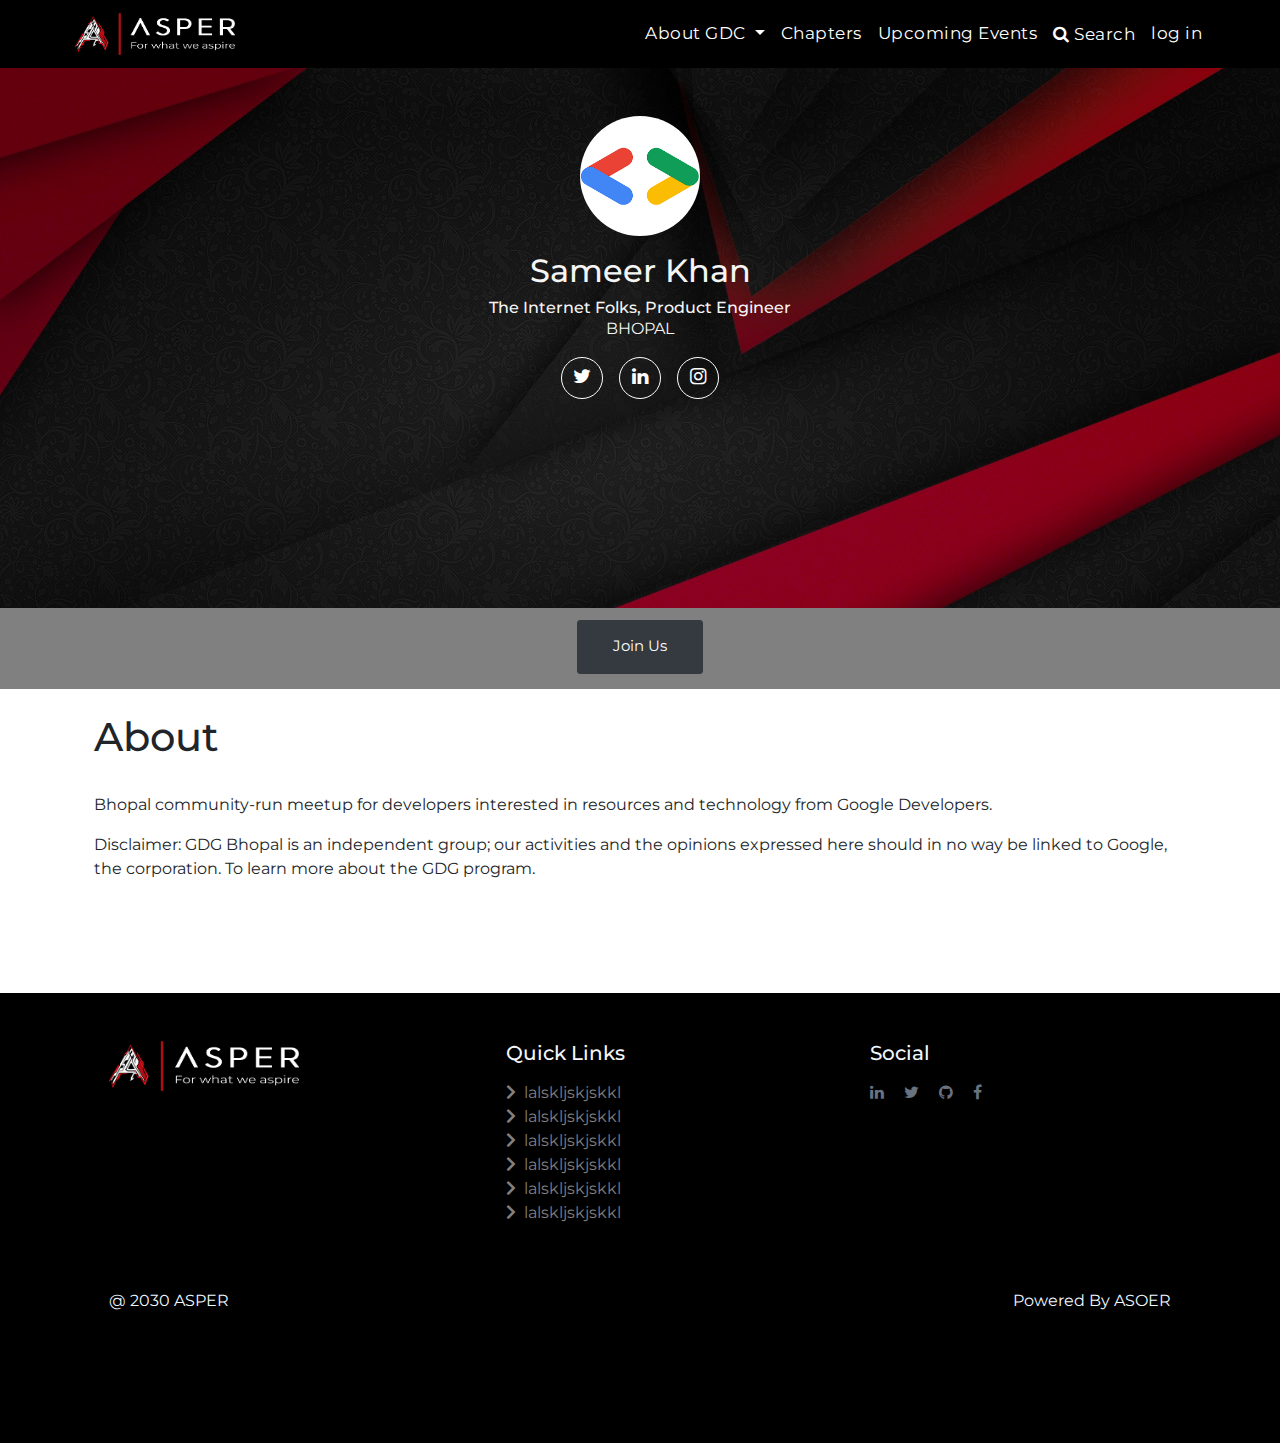
==== final/about.html @ fde1007b "final" ====
<!DOCTYPE html>
<html lang="en">

<meta charset="utf-8">

    <meta name="viewport" content="width=device-width, initial-scale=1, shrink-to-fit=no">
    <meta name="description" content="">
    <meta name="author" content="">
    <link rel="stylesheet" href="https://cdnjs.cloudflare.com/ajax/libs/font-awesome/5.14.0/css/all.min.css" integrity="sha512-1PKOgIY59xJ8Co8+NE6FZ+LOAZKjy+KY8iq0G4B3CyeY6wYHN3yt9PW0XpSriVlkMXe40PTKnXrLnZ9+fkDaog==" crossorigin="anonymous" />
    <link rel="stylesheet" href="https://maxcdn.bootstrapcdn.com/bootstrap/4.0.0/css/bootstrap.min.css" integrity="sha384-Gn5384xqQ1aoWXA+058RXPxPg6fy4IWvTNh0E263XmFcJlSAwiGgFAW/dAiS6JXm" crossorigin="anonymous">
    <link href="https://fonts.googleapis.com/icon?family=Material+Icons" rel="stylesheet">
    <link rel="preconnect" href="https://fonts.gstatic.com">
  <link href="https://fonts.googleapis.com/css2?family=Montserrat:ital,wght@0,100;0,200;0,300;0,400;0,500;0,600;0,700;0,800;0,900;1,100;1,200;1,300;1,400;1,500;1,600;1,700;1,800;1,900&display=swap" rel="stylesheet">
    <link rel="stylesheet" href="assets/css/styleabout.css">
<link rel="stylesheet" href=" https://cdnjs.cloudflare.com/ajax/libs/font-awesome/5.15.3/css/all.min.css">
<link rel="stylesheet" href="https://stackpath.bootstrapcdn.com/font-awesome/4.7.0/css/font-awesome.min.css" integrity="sha384-wvfXpqpZZVQGK6TAh5PVlGOfQNHSoD2xbE+QkPxCAFlNEevoEH3Sl0sibVcOQVnN" crossorigin="anonymous">


<!--  <script>function myFunction() {-->
<!--  var x = document.getElementById("collapseExample");-->
<!--  if (x.style.display === "none") {-->
<!--    x.style.display = "block";-->
<!--  } else {-->
<!--    x.style.display = "none";-->
<!--  }-->
<!--}-->
</script>

<head>

</head>
<body>
  <div class="first">
    <div class="container contnav">
    <nav class=" pt-2 pb-2 contnav navbar navbar-expand-lg navbar-dark bg-dark">
      <a class="logonav" href="#" >
        <img src="assets/images/logo.png" alt="" width="160px" height="42px">
      </a>
       <button class="navbar-toggler navbton" type="button" data-toggle="collapse" data-target="#navbarNavDropdown" aria-controls="navbarNavDropdown" aria-expanded="false" aria-label="Toggle navigation">
        <span class="navbar-toggler-icon"></span>
      </button>
    
    <!--  <a class="navbar-brand" href="#">Navbar</a>-->
      
    
      <div class="collapse navbar-collapse" id="navbarNavDropdown">
        <ul class=" navbar-nav ml-auto">
            <li class="nav-item dropdown">
            <a class="px-2 nav-link dropdown-toggle tatti" href="#" id="navbarDropdownMenuLink" data-toggle="dropdown" aria-haspopup="true" aria-expanded="false">
              About GDC
            </a>
            <div class="dropdown-menu" aria-labelledby="navbarDropdownMenuLink">
              <a class="dropdown-item" href="#">About</a>
              <a class="dropdown-item" href="#">community guidelines</a>
              <a class="dropdown-item" href="#">Our Fests</a>
               <a class="dropdown-item" href="#">Our stories</a>
            </div>
          </li>
          <li class="nav-item">
            <a class="nav-link px-2 tatti" href="#">Chapters <span class="sr-only">(current)</span></a>
          </li>
          <li class="nav-item">
            <a class="nav-link tatti" href="#">Upcoming Events</a>
          </li>
    
    <li>
       <a class="d-none d-lg-block px-2 tatti" type="button" data-toggle="collapse" data-target="#collapseExample" aria-expanded="false" aria-controls="collapseExample">
         <i style ="color:white; margin-top: 12.25px;"class="fa fa-search" aria-hidden="true"></i> Search
       </a>
      <div class=" collapse" id="collapseExample">
      <div class="card card-body searchposition"style="z-index: 50;">
    
        <form class="form my-2 my-lg-0">
          <input  style=" background-color: black; position: relative;" class="form-control mr-sm-2" type="search" placeholder="Search" aria-label="Search"> <a class="clo px-2 " type="button" data-toggle="collapse" data-target="#collapseExample" aria-expanded="false" aria-controls="collapseExample">
      <span style="color:white;" aria-hidden="true">&times;</span>
          </a>
    
        </form>
    
      </div>
    </div>
    
    </li>
            <li class="nav-item">
            <a class="nav-link px-2 tatti" href="#">log in</a>
          </li>
    
        </ul>
      </div>
    </nav>
    </div>
    </div>
<div class="sec">
<div class="blur"></div>
<div class="container">
  <div class="row hel py-5">
    <div class="col-md-12 hel"style="text-align: center;">
        <div class="about1">
            <img class="card-img-top rounded-circle mx-auto d-block" src="assets/images/g.png" alt="Card image cap">
        </div>
        <h2 style="color: whitesmoke; text-align: center;" class="pt-3">Sameer Khan</h2>
        <h6 style="color: whitesmoke; text-align: center; margin-top: 0%;margin-bottom: 0%;">The Internet Folks, Product Engineer</h6>
        <p style="color: whitesmoke; text-align: center; margin-top: 0%;">BHOPAL</p>
          
        

                <div class="text2"> 
                  <div class="icon-flex"style="">
                    <div class="icon-wrapper"><a href="" class="pb-4"><i class="fa fa-twitter dogg"></i></a></div>
                  </div>
                  <div class="icon-flex px-3 " style="">
                    <div class="icon-wrapper"><a href="" class="pb-4"><i class="fa fa-linkedin dogg"></i></a></div>
                  </div>
                  <div class="icon-flex" style="">
                    <div class="icon-wrapper"><a href="" class="pb-4"><i class="fa fa-instagram dogg"></i></a></div>
                  </div>
                </div>
                
            
            
      
    </div>
  </div>
</div>
</div>
<div class="second">
  <div class="container">
    <div class="row py-2">
      <div class="col-md-12 py-1 " style="text-align: center;">
        <button type="button" class="btn btn-dark">Join Us</button>
      </div>
    </div>
  </div>
</div>
<div class="juhi">
        <div class="container p-4">
          <h1>About</h1>
          <br/>
            <p>Bhopal community-run meetup for developers interested in resources and technology from Google Developers.</p>
            <p>Disclaimer: GDG Bhopal is an independent group; our activities and the opinions expressed here should in no way be linked to Google, the corporation. To learn more about the GDG program.</p>
          <br/>
          <br/>
          <br/>
          </div>
</div>

<div id="last">
  <footer>
      <div class="container">
      <div class="row py-5 px-4">
          <div class="col-md-4 pb-3">
              <a class="logo" href="#"style="float:left;">
                  <img src="assets/images/logo.png" alt="" width="190px" height="50px">
              </a>
               
          </div>
          <div class="col-md-4 pb-3 px-5 do" style="">
              <h5 style="color: rgb(244, 246, 248); margin-bottom: 1rem;">Quick Links</h5>
                <a class="logo" href="#">
                  <i class="fas fa-chevron-right"></i><i class="yo">lalskljskjskkl</i>
                </a>
                <a class="logo" href="#">
                  <i class="fas fa-chevron-right"></i><i class="yo">lalskljskjskkl</i>
                </a>
                <a class="logo" href="#">
                  <i class="fas fa-chevron-right"></i><i class="yo">lalskljskjskkl</i>
                </a>
                <a class="logo" href="#">
                  <i class="fas fa-chevron-right"></i><i class="yo">lalskljskjskkl</i>
                </a>
                <a class="logo" href="#">
                  <i class="fas fa-chevron-right"></i><i class="yo">lalskljskjskkl</i>
                </a>
                <a class="logo" href="#">
                  <i class="fas fa-chevron-right"></i><i class="yo">lalskljskjskkl</i>
                </a>
          </div>
          <div class="col-md-4 foot pb-3 px-5 do"style="">
              <h5 style="color: aliceblue;margin-bottom: 1rem;">Social</h5>
              <a href=""><i class="fa fa-linkedin dog"></i></a>
              <a href=""><i class="fa fa-twitter dog"></i></a>       
              
              <a href="" ><i class="fa fa-github dog"></i></a>  
    
              <a href=""><i class="fa fa-facebook dog"></i></a>
          </div>
      </div>
          <div class="row px-4">
              <div class="col-md-6">
                  <div class="" style="color: aliceblue;"><p>@ 2030 ASPER </p></div>
              </div>
              <div class="col-md-6">
                  <div class="laline" style="color: aliceblue;"> <p>Powered By ASOER</p></div>
              </div>
          </div>
      </div>
  </footer>
  </div>


</body>

<script src="https://code.jquery.com/jquery-3.2.1.slim.min.js" integrity="sha384-KJ3o2DKtIkvYIK3UENzmM7KCkRr/rE9/Qpg6aAZGJwFDMVNA/GpGFF93hXpG5KkN" crossorigin="anonymous"></script>
<script src="https://cdnjs.cloudflare.com/ajax/libs/popper.js/1.12.9/umd/popper.min.js" integrity="sha384-ApNbgh9B+Y1QKtv3Rn7W3mgPxhU9K/ScQsAP7hUibX39j7fakFPskvXusvfa0b4Q" crossorigin="anonymous"></script>
<script src="https://maxcdn.bootstrapcdn.com/bootstrap/4.0.0/js/bootstrap.min.js" integrity="sha384-JZR6Spejh4U02d8jOt6vLEHfe/JQGiRRSQQxSfFWpi1MquVdAyjUar5+76PVCmYl" crossorigin="anonymous"></script>

</html>
---- final/assets/css/styleabout.css ----
.first{
    background:black;
    }
    
    nav{
     font-size: 17px !important;
    
     font-family:google sans;
        text-transform: none !important;
        font-weight: normal;
        font-weight: 400 !important;
        background-color: transparent;
        background-color: #fff;
       
    }
    .tatti{
      color: #fff !important;
    }
    .first a:hover{
      color:gray !important;
    }
    .contnav{
      padding-left: 0%!important;
      padding-right: 0% !important;
    }
    nav{
      letter-spacing: 0.5px;
      padding-top: 20px;
    }
    .bg-dark{
    background:black!important;
    }
    
    #collapseExample{
     position: absolute;
     width:70%;
      left: 10rem;
      top: 20px;
    
    }
    .searchposition{
      background-color: black;
    }
    .clo{
    position:absolute;
    font-size: 30px;
    right:2rem;
    
    position: absolute;
     top: 24px;
    
    }
  .btn-dark{
    height: 6vh;
  }  
    .logonav{
    padding:0.3rem;
    }
  .hel{
  padding: 0%;
  border: 0px;
  
  }
  .sh{
    max-height: 60vh;
  }
  .size{
    min-height: 60vh;
  
  }
  #last{
    background-color:black;
   min-height: 50vh;
    
  
  }
  .foot a{ 
    display: inline-block;
    
    }  
  a:hover{
    text-decoration:none;
    color: aliceblue;
  }
  
  .yo{
  font-size: 1rem;
  font-style: normal;
  margin-left: 0.5rem;
  }
  
  .dog{
    color: #687281;
    font-weight: 400 !important;
    margin-right: 1rem;
  }
  a li{
    display: inline-block;
  }
  li a{
    
    display: block;
    color: gray;
    
    }
  a {text-decoration:none; 
    display:block;
    color: gray;
    }    
  .down{
    margin-top: 38vh;
    color: aliceblue;
  }
  .second{
  background-color: gray;
  height: 9vh;
  
  }
  .btn1{
    background-color: rgb(255, 13, 13);
    color: wheat;
    
  }
  .card-img-top
  {
      width:120px;
      height:120px;
      margin:;
      margin-bottom:;
  }
  .card{
      display: block;
      text-align: center;
      margin-top: 10px;
      padding: 26px;
      border-radius: 2%;
  }
  .card-text{
      font-size: 18px;
      color: #9ba4a8; 
  }
  .date{
      font-size: 16px;;
  }
  .card-profile-name
  {
      color:#9ba4a8;
      font-weight: 600;
  }
  .card-prof-designation{
      color:#9ba4a8;
      font-size: 14px;
  }
  .btn{
      font-size: 15px;
      padding: 7px 35px;
      border-radius: 3px;
  }
  .juhi{
  background-color: white;
  }
  .icon-flex, .icon-wrapper {
    display: flex;
    justify-content: center;
    align-items: center;
}
.icon-wrapper {
    border-radius: 50%;
    overflow: hidden;
    border: 1px solid white;
    font-size: 3rem;
    width: 42px;
    height: 42px;
}
.icon-wrapper i {
    color: white;
    font-size: 1.2rem;
}
.sec{
    background-image: url("../images/hero-bg.jpg");
    background-size: cover;
    height: 60vh;
  }
  .text2{
    display: flex !important;
    justify-content: center;
    align-items: center;
  }
.dogg{
    color: #687281;
    font-weight: 400 !important;
  }
 .laline{
   float: right;
 } 
 *{
  margin: 0;
  padding: 0;
  font-family: 'Montserrat', sans-serif;
  box-sizing: border-box;
}
  @media(max-width:768px)
  {
  #about{
      visibility:hidden;
  }
  .laline{
    float: left;
  } 
  .do{
    padding-left: 1rem !important;
  } 
  }
  .ficon{
    text-align: center;
  }
  ::-webkit-scrollbar {    
    width: 15px;
    height: 15px;
    border-left: #ededed solid 1px;
    background-color: #fcfcfc;
    border-top: #ededed solid 1px;
      }
    
    ::-webkit-scrollbar-thumb:hover{
    cursor: pointer;
    background: #c7c7c7;
    width: 15px;
      background-clip: content-box;
      border: 4px solid transparent;
    border-radius: 10px;
    }
    
      ::-webkit-scrollbar-button {   
    display: none;
      }
    
      ::-webkit-scrollbar-thumb {
    background: #dbdbdb;
      background-clip: content-box;
      border: 4px solid transparent;
    border-radius: 10px;
    
      }
      @media(max-width:580px)
      {
        .contnav{
          padding-left: 6px !important;
          padding-right: 7px !important;
        }
      }
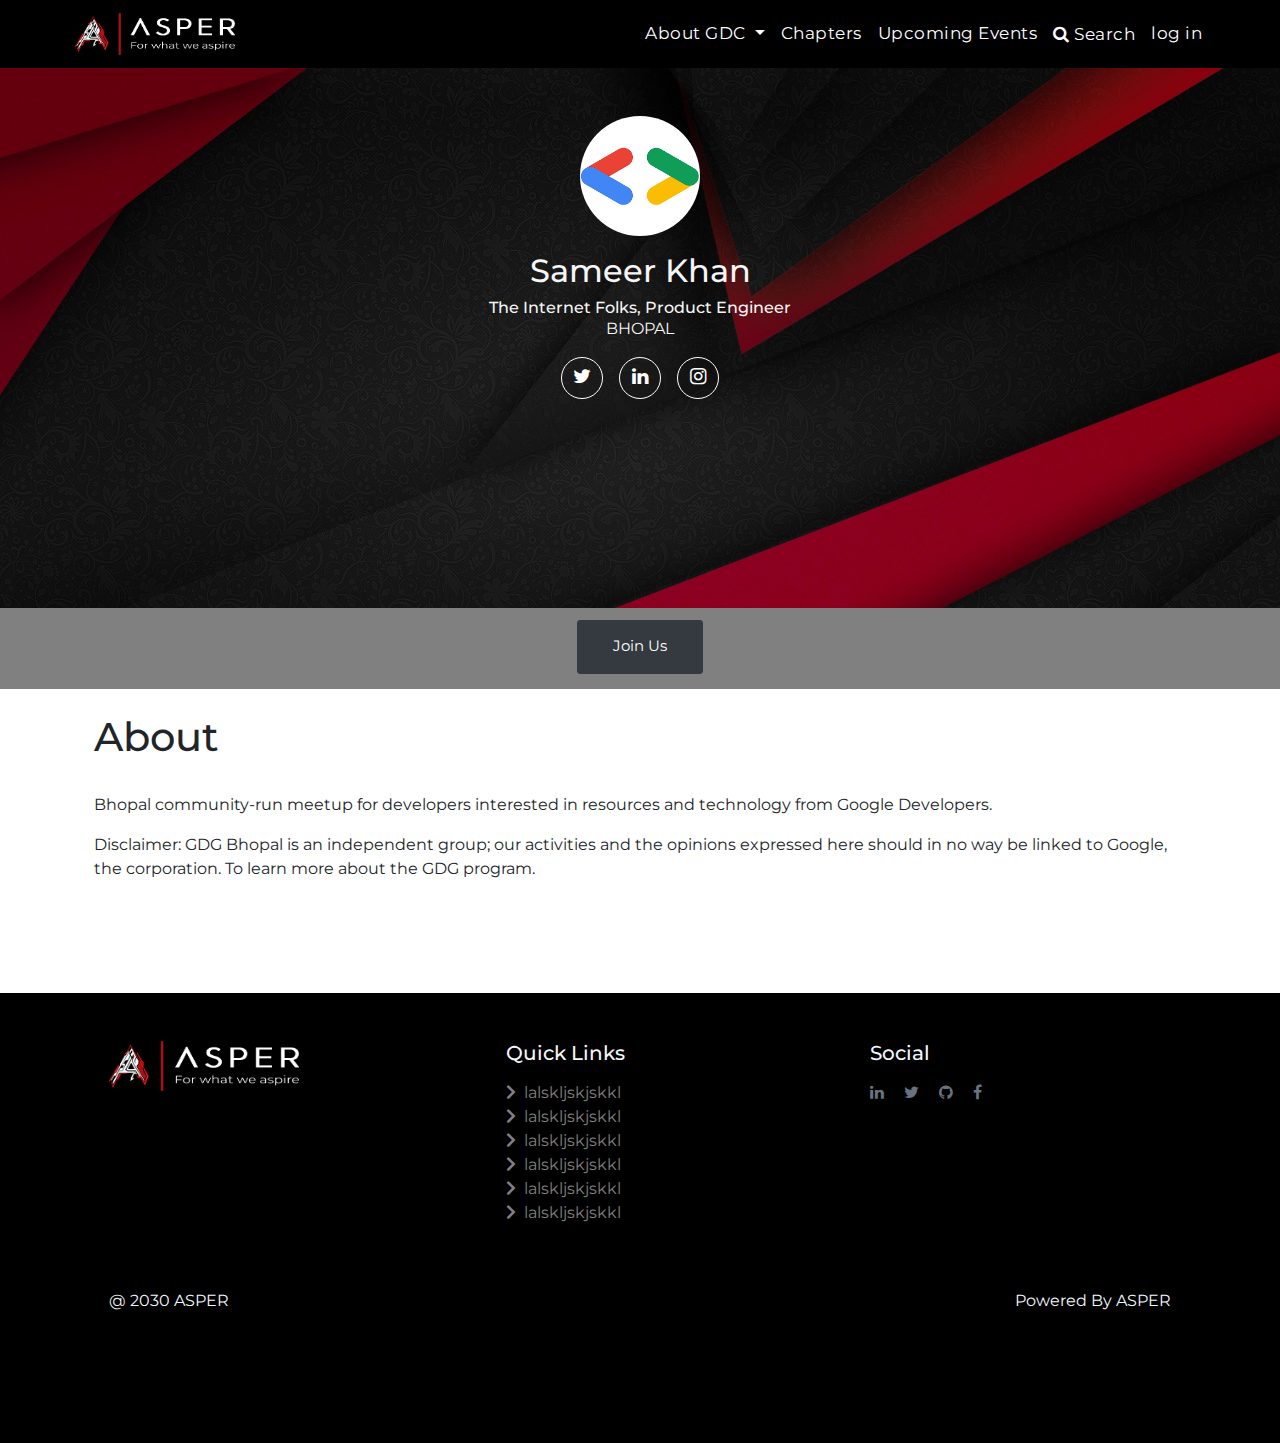
==== commit 698fbee4: "Merge pull request #2 from jbharti8/main" ====
--- a/final/about.html
+++ b/final/about.html
@@ -16,15 +16,7 @@
 <link rel="stylesheet" href="https://stackpath.bootstrapcdn.com/font-awesome/4.7.0/css/font-awesome.min.css" integrity="sha384-wvfXpqpZZVQGK6TAh5PVlGOfQNHSoD2xbE+QkPxCAFlNEevoEH3Sl0sibVcOQVnN" crossorigin="anonymous">
 
 
-<!--  <script>function myFunction() {-->
-<!--  var x = document.getElementById("collapseExample");-->
-<!--  if (x.style.display === "none") {-->
-<!--    x.style.display = "block";-->
-<!--  } else {-->
-<!--    x.style.display = "none";-->
-<!--  }-->
-<!--}-->
-</script>
+
 
 <head>
 
@@ -60,7 +52,7 @@
             <a class="nav-link px-2 tatti" href="#">Chapters <span class="sr-only">(current)</span></a>
           </li>
           <li class="nav-item">
-            <a class="nav-link tatti" href="#">Upcoming Events</a>
+            <a class="nav-link tatti px-2" href="#">Upcoming Events</a>
           </li>
     
     <li>
@@ -82,7 +74,7 @@
     
     </li>
             <li class="nav-item">
-            <a class="nav-link px-2 tatti" href="#">log in</a>
+            <a class="nav-link px-2 tatti" href="sign up.html">log in</a>
           </li>
     
         </ul>
@@ -108,10 +100,10 @@
                   <div class="icon-flex"style="">
                     <div class="icon-wrapper"><a href="" class="pb-4"><i class="fa fa-twitter dogg"></i></a></div>
                   </div>
-                  <div class="icon-flex px-3 " style="">
+                  <div class="icon-flex px-3 "style="">
                     <div class="icon-wrapper"><a href="" class="pb-4"><i class="fa fa-linkedin dogg"></i></a></div>
                   </div>
-                  <div class="icon-flex" style="">
+                  <div class="icon-flex"style="">
                     <div class="icon-wrapper"><a href="" class="pb-4"><i class="fa fa-instagram dogg"></i></a></div>
                   </div>
                 </div>
@@ -132,7 +124,7 @@
     </div>
   </div>
 </div>
-<div class="juhi">
+<div class="jb">
         <div class="container p-4">
           <h1>About</h1>
           <br/>
@@ -154,7 +146,7 @@
               </a>
                
           </div>
-          <div class="col-md-4 pb-3 px-5 do" style="">
+          <div class="col-md-4 pb-3 px-5 do"style="">
               <h5 style="color: rgb(244, 246, 248); margin-bottom: 1rem;">Quick Links</h5>
                 <a class="logo" href="#">
                   <i class="fas fa-chevron-right"></i><i class="yo">lalskljskjskkl</i>
@@ -190,7 +182,7 @@
                   <div class="" style="color: aliceblue;"><p>@ 2030 ASPER </p></div>
               </div>
               <div class="col-md-6">
-                  <div class="laline" style="color: aliceblue;"> <p>Powered By ASOER</p></div>
+                  <div class="laline" style="color: aliceblue;"> <p>Powered By ASPER</p></div>
               </div>
           </div>
       </div>
--- a/final/assets/css/styleabout.css
+++ b/final/assets/css/styleabout.css
@@ -126,8 +126,8 @@
   {
       width:120px;
       height:120px;
-      margin:;
-      margin-bottom:;
+      margin:0px;
+      margin-bottom: 0px;
   }
   .card{
       display: block;
@@ -157,7 +157,7 @@
       padding: 7px 35px;
       border-radius: 3px;
   }
-  .juhi{
+  .jb{
   background-color: white;
   }
   .icon-flex, .icon-wrapper {
